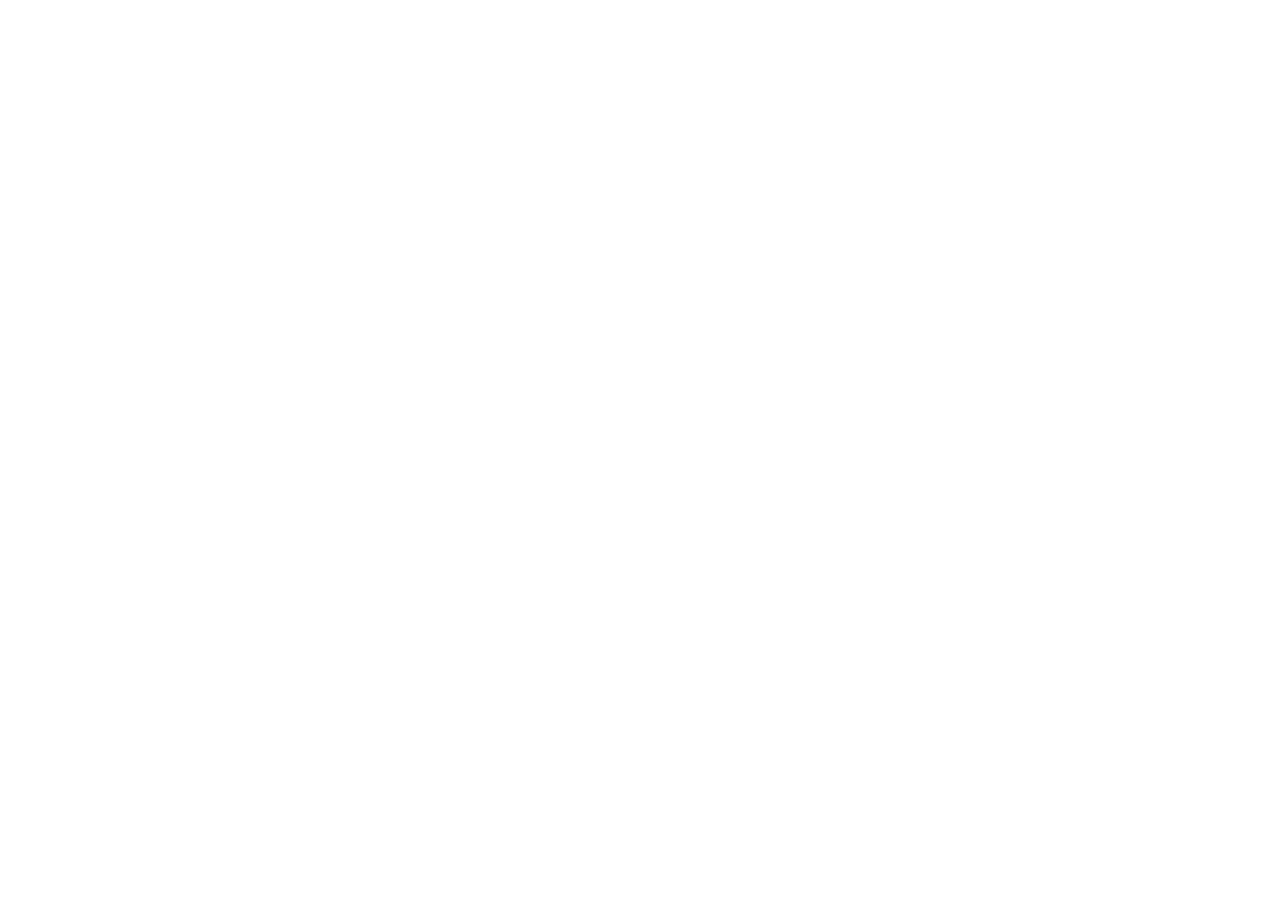
==== index.html @ 1c826938 "2eme page" ====
<!DOCTYPE html>
<html lang="en">
<head>
    <meta charset="UTF-8">
    <meta http-equiv="X-UA-Compatible" content="IE=edge">
    <meta name="viewport" content="width=device-width, initial-scale=1.0">
    <title>Document</title>
</head>
<body>
    
</body>
</html>
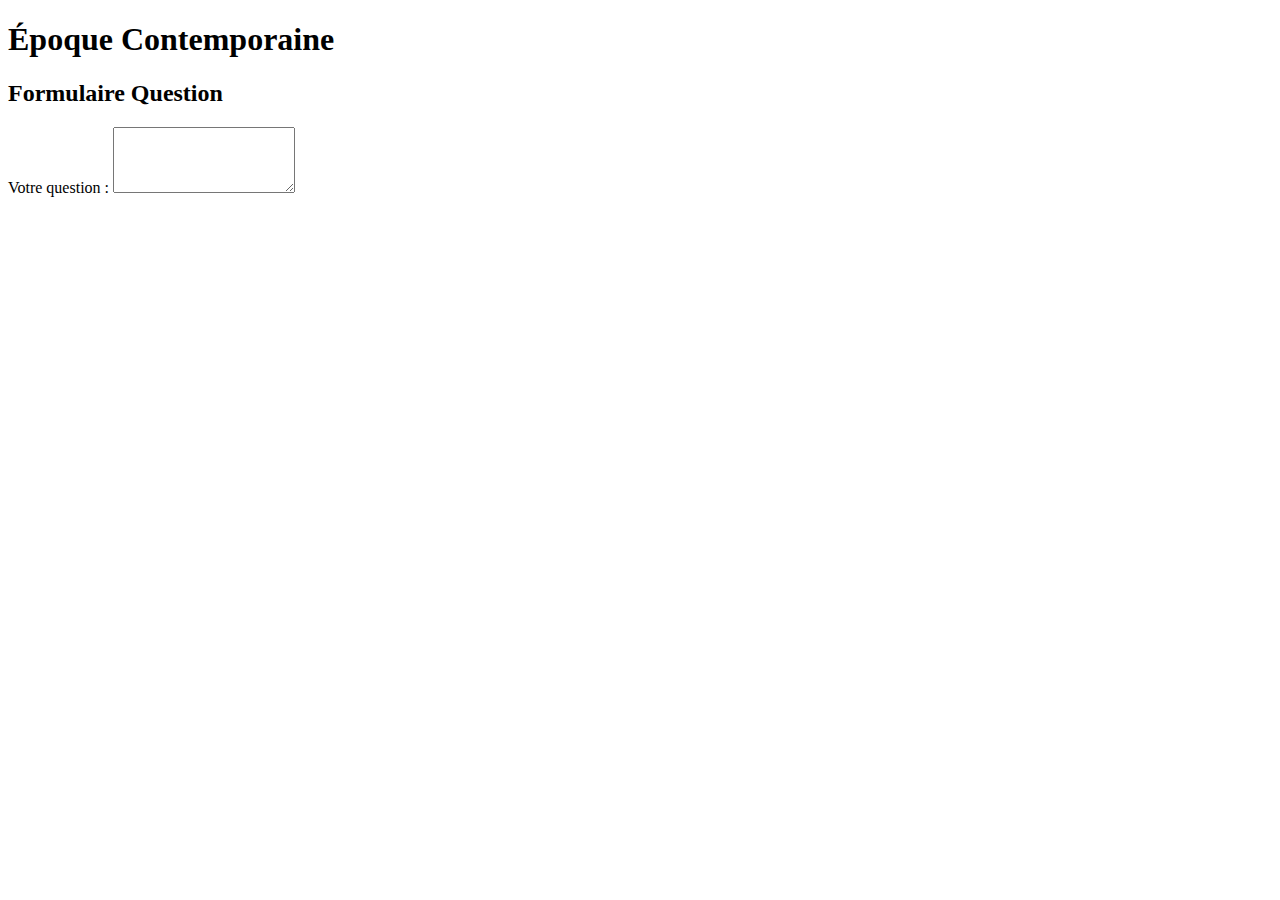
==== commit 015747b7: "debut page d'accueil et formulaire et fin des page présentatiton" ====
--- a/index.html
+++ b/index.html
@@ -4,9 +4,15 @@
     <meta charset="UTF-8">
     <meta http-equiv="X-UA-Compatible" content="IE=edge">
     <meta name="viewport" content="width=device-width, initial-scale=1.0">
-    <title>Document</title>
+    <title>ÉPOQUE CONTEMPORAINE - Accueil</title>
 </head>
 <body>
-    
-</body>
-</html>+    <div class="container">
+        <h1>Époque Contemporaine</h1>
+        <h2>Formulaire Question</h2>
+        <form action="submit.php" method="POST">
+            <label for="question">Votre question :</label>
+            <textarea id="question" name="question" rows="4" required></textarea>
+            <div class="choices">
+                <label>
+                   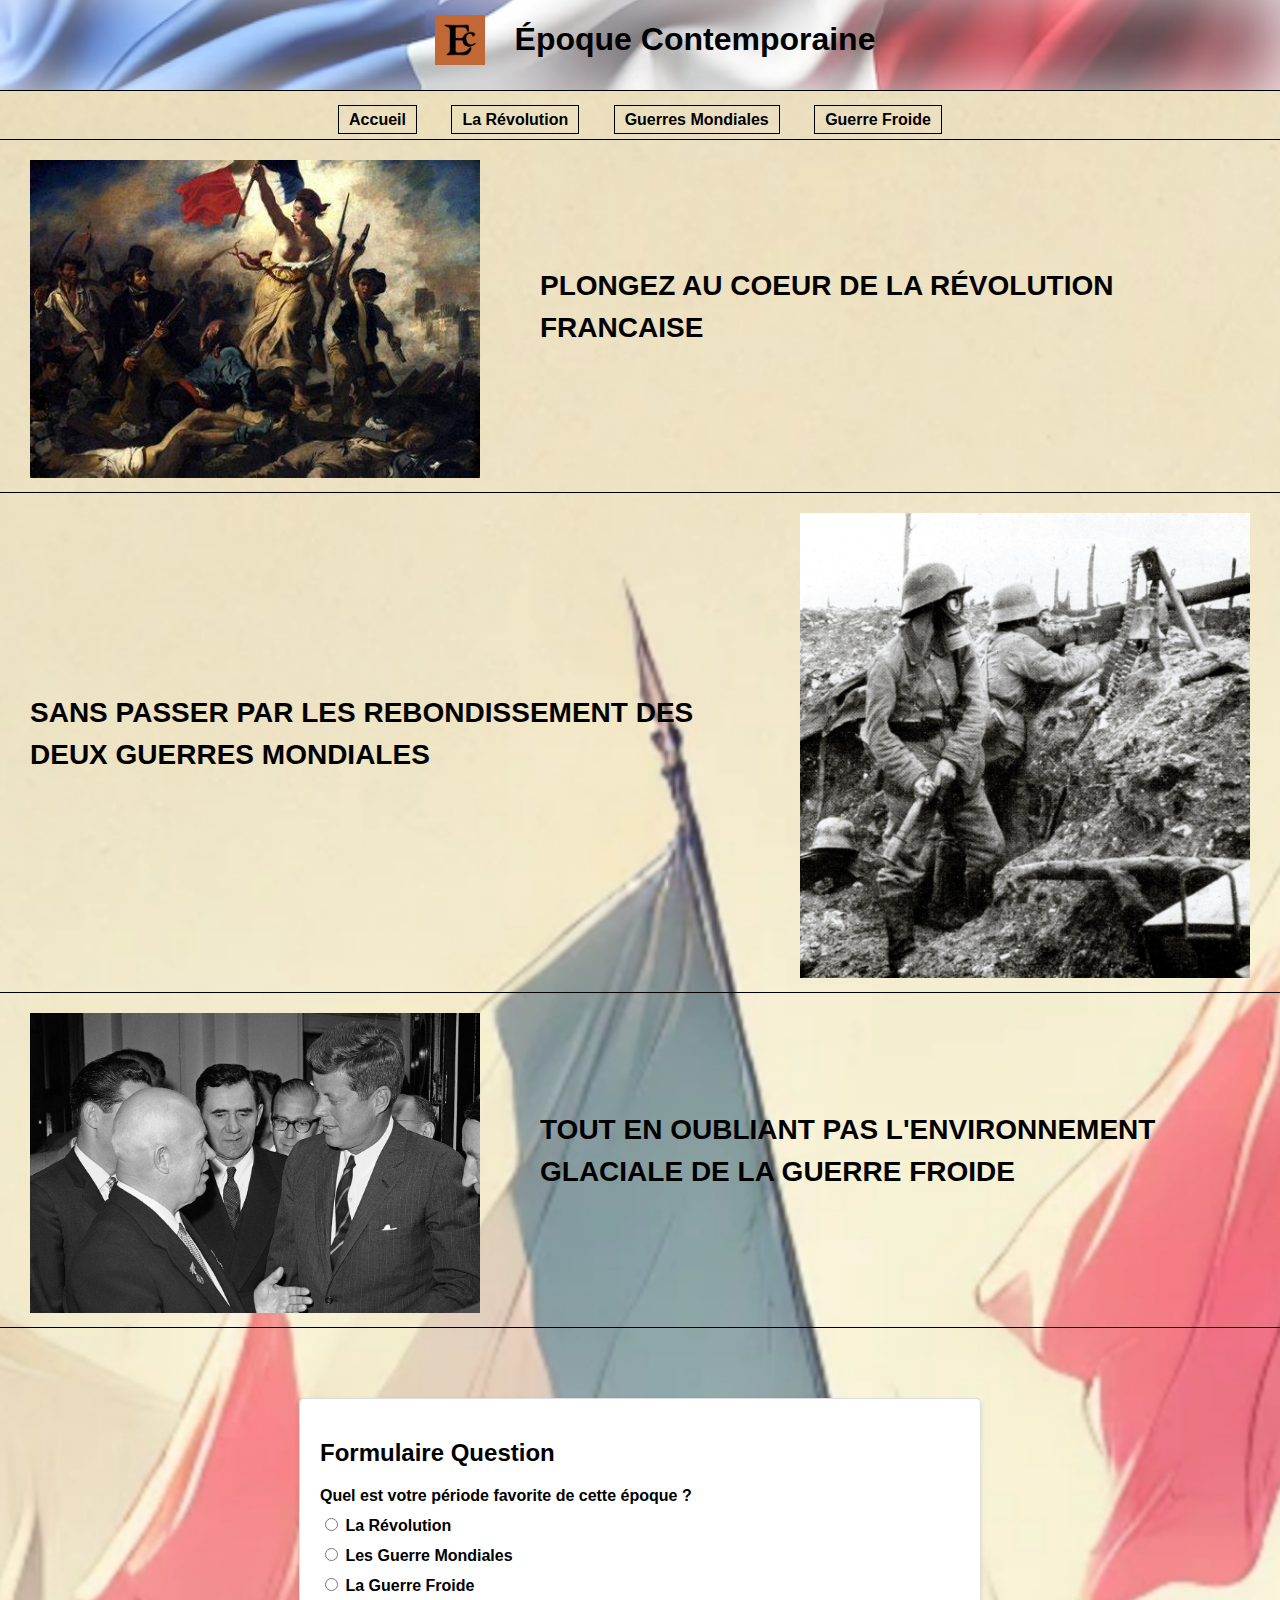
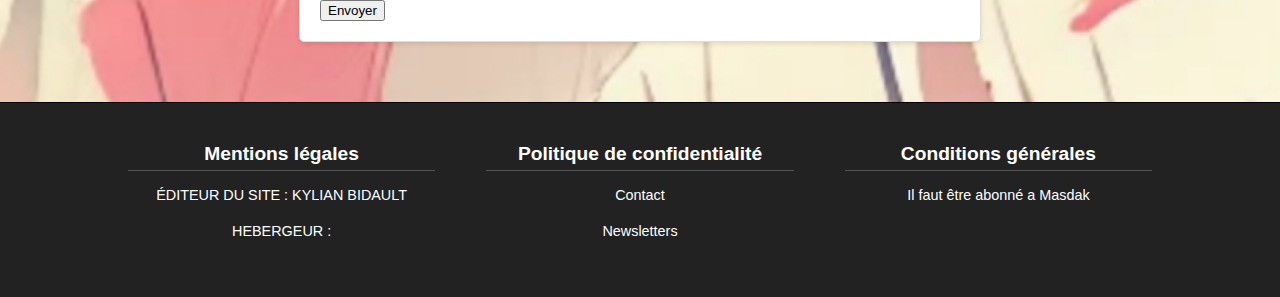
==== commit cb0ab286: "indentation html css" ====
--- a/index.html
+++ b/index.html
@@ -1,18 +1,104 @@
 <!DOCTYPE html>
 <html lang="en">
-<head>
-    <meta charset="UTF-8">
-    <meta http-equiv="X-UA-Compatible" content="IE=edge">
-    <meta name="viewport" content="width=device-width, initial-scale=1.0">
-    <title>ÉPOQUE CONTEMPORAINE - Accueil</title>
-</head>
+    <head>
+        <meta charset="UTF-8">
+        <meta http-equiv="X-UA-Compatible" content="IE=edge">
+        <meta name="viewport" content="width=device-width, initial-scale=1.0">
+        <link rel="stylesheet" href="style.css">
+        <title>ÉPOQUE CONTEMPORAINE - Accueil</title>
+    </head>
 <body>
-    <div class="container">
-        <h1>Époque Contemporaine</h1>
-        <h2>Formulaire Question</h2>
-        <form action="submit.php" method="POST">
-            <label for="question">Votre question :</label>
-            <textarea id="question" name="question" rows="4" required></textarea>
-            <div class="choices">
-                <label>
-                   +    <div class="contenu">
+        <header>
+            <div class="logo-container"> 
+                <img src="image/logo-favvvv.jpg" alt="Logo" class="logo">
+            </div>
+            <h1>Époque Contemporaine</h1>
+        </header> 
+        <nav class="menu">
+            <a href="index.html">Accueil</a>
+            <a href="révolution.html">La Révolution</a>
+            <a href="GUERRE MONDIALES.html">Guerres Mondiales</a>
+            <a href="Guerre Froide.html">Guerre Froide</a>
+            <!--Les liens vers toutes les pages du site-->
+        </nav>
+        <section class="article">
+            <div class="image1">
+                <img src="image/REVOLUTION SUR L'ACCUEIL.jpg" alt="Prise de la bastille">
+                <!--image révolution francaise-->
+            </div>
+            <div class="text">
+                <h1 id="texth1">
+                    <p>PLONGEZ AU COEUR DE LA RÉVOLUTION FRANCAISE</p>
+                </h1><!--Phrase d'accroche sur la Révolution Francaise-->
+            </div>
+        </section>
+        <section class="article">
+            <div class="text">
+                <h1 id="texth1">
+                    <p>SANS PASSER PAR LES REBONDISSEMENT DES DEUX GUERRES MONDIALES</p>
+                </h1> <!--Phrase d'accroche sur les guerres mondiales-->
+            </div>
+       
+            <div class="image2">
+                <img src="image/GUERRE MONDIALE SUR L'ACCUEIL.jpg" alt="Les droits de l'homme">
+                <!--image Guerres Mondiales-->
+            </div>
+        </section>
+        <section class="article">
+            <div class="image1">
+                <img src="image/GUERRE Froide SUR L'ACCUEIL.jpg" alt="Prise de la bastille">
+                <!--image Guerre Froide-->
+            </div>
+            <div class="text">
+                <h1 id="texth1">
+                    <p>TOUT EN OUBLIANT PAS L'ENVIRONNEMENT GLACIALE DE LA GUERRE FROIDE</p>
+                </h1><!--Phrase d'accroche sur la guerre froide-->
+            </div>
+        </section>
+        <section class="article">
+            <div class="AccueilForm">
+                <h2>Formulaire Question</h2>
+                <form action="submit.php" method="POST">
+                    <label for="question">
+                        Quel est votre période favorite de cette époque ?
+                    </label>
+                    <div class="choices">
+                        <label>
+                            <input type="radio" name="answer" value="A" required><!--cela permet à l'utilisation de cocher une reponse et grace au required il ne peut pas envoyer le formulaire tant qu'il n'a pas cocher un reponse-->
+                            La Révolution
+                        </label>
+                        <label>
+                            <input type="radio" name="answer" value="B">
+                            Les Guerre Mondiales
+                        </label>
+                        <label>
+                            <input type="radio" name="answer" value="C">
+                            La Guerre Froide
+                        </label>
+                    </div>
+                    <button type="submit">Envoyer</button>
+                </form>
+            </div>
+        </section>
+        <footer class="footer">
+            <div class="footer-content">
+                <div class="footer-section">
+                    <h3>Mentions légales</h3>
+                    <p>ÉDITEUR DU SITE : KYLIAN BIDAULT</p>
+                    <P>HEBERGEUR : </P>
+                </div>
+                <div class="footer-section">
+                    <h3>Politique de confidentialité</h3>
+                    <p>Contact</p>
+                    <p>Newsletters</p>
+                </div>
+                <div class="footer-section">
+                    <h3>Conditions générales</h3>
+                    <p>Il faut être abonné a Masdak</p>
+                </div>
+            </div>
+        </footer>
+    </div>
+</body>
+</html>--- a/style.css
+++ b/style.css
@@ -0,0 +1,178 @@
+body {
+    font-family: Arial, sans-serif;
+    background-color: #f4f4f4;
+    margin: 0;
+    padding: 0;
+    display: flex;
+    justify-content: space-between;
+}
+
+
+.contenu{
+  width: 100%;
+  justify-content:space-between;
+  background-image: url('image/fond.jpg');
+  background-repeat: no-repeat;
+  background-size: cover;
+  background-position: center;
+   /*j'ai mis une image en fond et pour qu'il se mette un une fois et qu'il prenne toute la largeur je lui ai demandé de ne pas se répeter et de prendre toute la largeur de la page avec le cover et le placer au centre de page*/
+}
+header{
+  
+  display: flex;
+  margin-bottom: 20px;
+  border-bottom: 1px solid rgb(0, 0, 0);
+  padding-bottom: 10px;
+  justify-content: center;
+  background-image: url('image/header.jpg');
+  background-repeat: no-repeat;
+  background-size: cover;
+  background-position: center;
+  /*j'ai mis une image en fond et pour qu'il se mette un une fois et qu'il prenne toute la largeur je lui ai demandé de ne pas se repeter et de prendre toute la largeur avec le cover et le placer au centre de page*/
+  color: rgb(0, 0, 0);
+  box-shadow: inset -5px -5px 90px #fff; 
+  /*j'ai mis une ombre blanche pour faire comme un abaissement d'opacité sur l'image de fond*/
+}
+
+.logo-container {
+  display: flex;
+  align-items: center;
+}
+/*mettre le logo du site au centre horizontale pour qu'il soit aligné avec le titre du header*/
+
+.logo {
+  height: 50px;
+  width: auto;
+
+}
+.menu {
+  margin-bottom: 20px;
+  border-bottom: 1px solid rgb(0, 0, 0);
+  padding-bottom: 10px;
+
+  text-align: center;
+  /*c'est tout simplement pour faire une délimitation pour le menu avec les borduress */
+
+}
+.menu a { 
+  text-decoration: none; 
+  color: black;
+  font-weight: bold;
+  margin: 0 15px;
+  border: 1px solid black;
+  padding: 5px 10px; 
+  /*j'ai fait une div menu pour les differentes page que j'ai mis dans des cases avec les bordures comme un boutonet j'ai mis une couleur au texte car les couleurs de base des liens sont bleus*/
+  
+   
+  } 
+  .menu a:hover { 
+  background-color: #ddd; 
+  color: #fc1212; 
+  /*Cela permet au lien de changer de couleur quand on met le curseur dessus, le texte sera rouge et le fond des cases seront grise*/
+}
+.article {
+  display: flex;
+  border-bottom: 1px solid rgb(0, 0, 0);
+  padding-bottom: 10px;
+  margin-top: 20px;
+  align-items: center;
+  justify-content: space-around;
+  /*ils servent à bien placer les image et les textes de sorte à rendre le rendu plus esthétique*/
+  
+}
+img {
+    width: 450px;
+    height: auto;
+    margin-right: 30px;
+    margin-left: 30px ;
+    /*c'est la taille de chaque image qui présente chaque moment des époque avec les marges entre elles et les textes donc a droite et le bord du site pour donner un aspect plus esthétique*/
+
+}
+
+.text {
+    width: auto;
+    font-size: 14px;
+    color:rgb(0, 0, 0);
+    border-color: white;
+    text-align: left;
+    line-height: 1.5;
+    font-weight: bold;
+    margin-right: 30px;
+    margin-left: 30px;
+    /*La taille des textes et la typologie notamment les textes qui sont mis en gras pour rendre le contenu plus lisibles*/
+    
+}
+#texth1{
+  margin-top: 0;
+/*c'est pour retirer les marges au dessus des titres des textes pour un aspect plus esthétiques*/
+}
+#texth1>p {
+  margin-top: 0;
+}
+/*c'est pour retirer les marges au dessus des titres des textes pour un aspect plus esthétiques*/
+.footer {
+    background-color: #222; 
+    color: #fff; 
+    padding: 20px 10%;
+    text-align: center;
+  }
+  .footer-content {
+    display: flex;
+    justify-content: space-between;
+    /*pour que le footer prenne toute la largeur*/
+  }
+  
+  .footer-section {
+    width: 30%; 
+    margin-bottom: 20px; 
+    /*Chaque section du footer prendront 30% de la largeur globale*/
+  }
+  .footer-section h3 {
+    font-size: 1.2rem;
+    margin-bottom: 10px;
+    border-bottom: 1px solid #555;
+    padding-bottom: 5px;
+    /*la taille des titres de chaque section et la séparation du titre et du texte en dessous*/
+  }
+  
+  .footer-section p {
+    font-size: 0.9rem;
+    line-height: 1.5;
+    /*c'est la taille des texte*/
+  }
+  
+  @media screen and (max-width: 640px) {
+    .article
+    {
+      font-size: 50px;
+      display: block;
+    }
+  }
+  /*J'ai utilisé internet pour cette commande pour mettre mes textes en dessous de mes image sur téléphone mais c'est pour rendre le contenu responsive*/
+
+  /*page accueil et Formulaire*/
+
+
+  .AccueilForm {
+    width: 50%;
+    margin: 50px auto;
+    padding: 20px;
+    background: white;
+    border: 1px solid #ddd;
+    border-radius: 5px;
+    box-shadow: 0 2px 5px rgba(0, 0, 0, 0.1);
+}
+  /*BLOC DES QUESTIONS MIS EN BLANC POUR BIEN VOIR LES ECRITURE ET LES BORDURES AVEC DES OMBRES NOIRS FAISANT LE TOUR DU BLOCK */
+
+form {
+  margin-top: 20px;
+}
+
+label {
+  display: block;
+  margin: 10px 0 5px;
+  font-weight: bold;
+}
+/* LES METTRES DANS UN MEME BLOCK ET FAIRE LES ECARTS ENTRE CHAQUE REPONSE ET LE TEXTES MIS EN GRAS POUR PLUS DE VISIBILITÉS DES TEXTES*/
+
+  